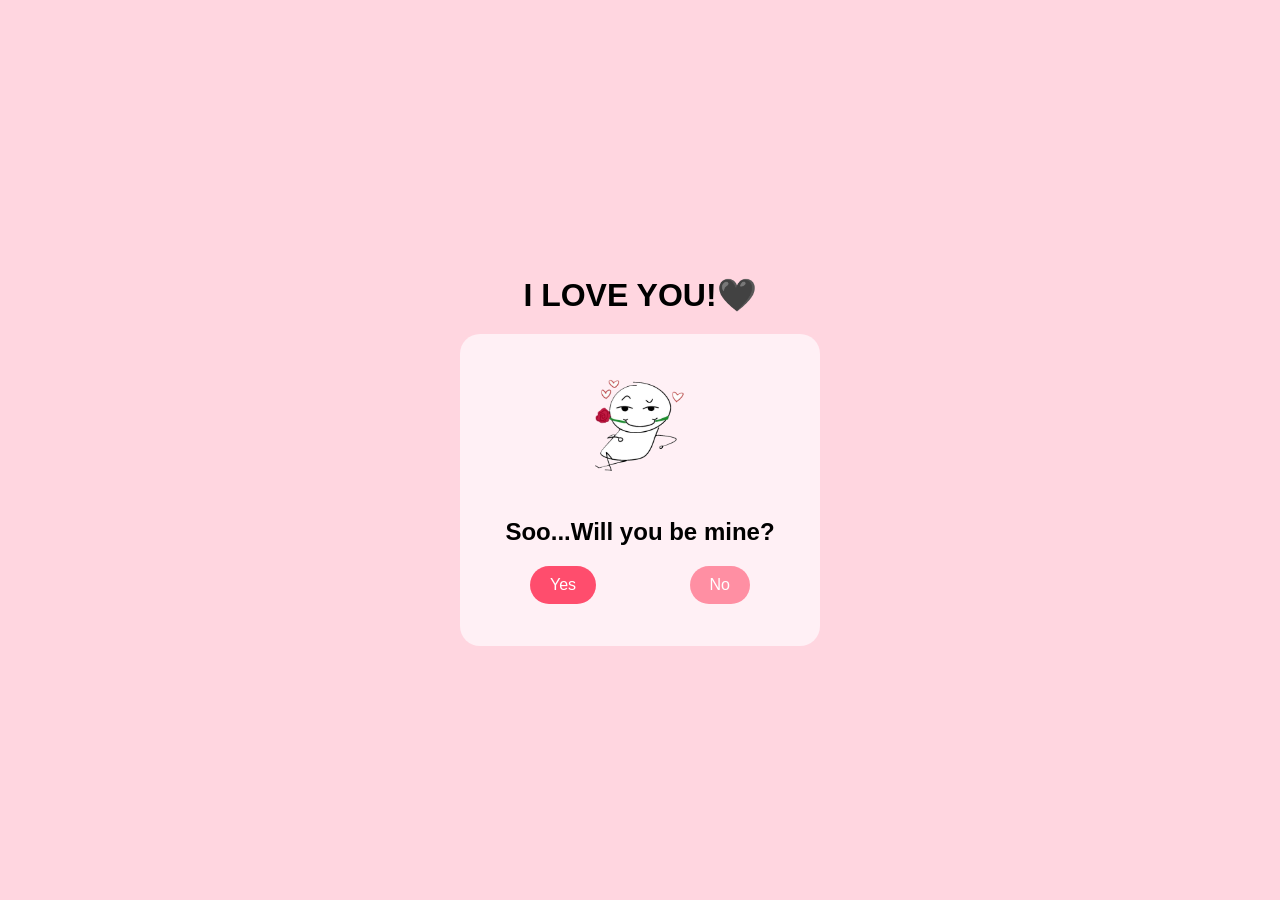
==== index.html @ c4ad3318 "Change title and question in index.html Updated the main title and question text in the HTML." ====
<!DOCTYPE html>
<html lang="en">

    <head>

    <meta name="viewport" content="width=device-width, initial-scale=1.0">
    <title>Hee Hee</title>
    <link rel="icon" href="kiss (1).png" type="image/png">
    <link rel="stylesheet" href="style.css">
    
    </head>
        <body>

        <h1 class="title">I LOVE YOU!🖤</h1>

        <div class="question-container" id="questionContainer">

            <img src="WhatsApp Image 2026-02-04 at 4.46.30 AM (1).png" alt="cute couple" class="image">

            <h2>Soo...Will you be mine?</h2>

            <div class="buttons">
            <button id="yesBtn">Yes</button>
            <button id="noBtn">No</button>
            </div>

        </div>

        <div class="result-container" id="resultContainer">
            <img src="Cute Heart GIF – Cute Heart Bubbu – discover and share GIFs.gif" id="result-img">
        </div>

        <script src="script.js"></script>
        </body>

</html>
---- style.css ----
body {
  margin: 0;
  height: 100vh;
  background: #ffd6e0;
  display: flex;
  flex-direction: column;
  align-items: center;
  justify-content: center;
  font-family: Arial, sans-serif;
}

.title {
  margin-bottom: 20px;
}

.question-container {
  background: #fff0f5;
  padding: 30px;
  border-radius: 20px;
  text-align: center;
  position: relative;
  width: 300px;
}

.image {
  width: 120px;
  margin-bottom: 10px;
}

.buttons {
  margin-top: 20px;
  position: relative;
  height: 50px;
}

button {
  padding: 10px 20px;
  border: none;
  border-radius: 20px;
  font-size: 16px;
  cursor: pointer;
  position: absolute;
}

#yesBtn {
  background: #ff4d6d;
  color: white;
  left: 40px;
}

#noBtn {
  background: #ff8fa3;
  color: white;
  right: 40px;
}

.result-container {
  display: none;
  text-align: center;
}

button {
    transition: transform 0.25s ease;
    position: absolute;
}

.result-container {
  display: none;
  text-align: center;
}

.result-img {
  width: 220px;
}

.result-img {
  animation: fadeIn 0.05s ease;
}

@keyframes fadeIn {
  from { opacity: 0; transform: scale(0.9); }
  to { opacity: 1; transform: scale(1); }
}
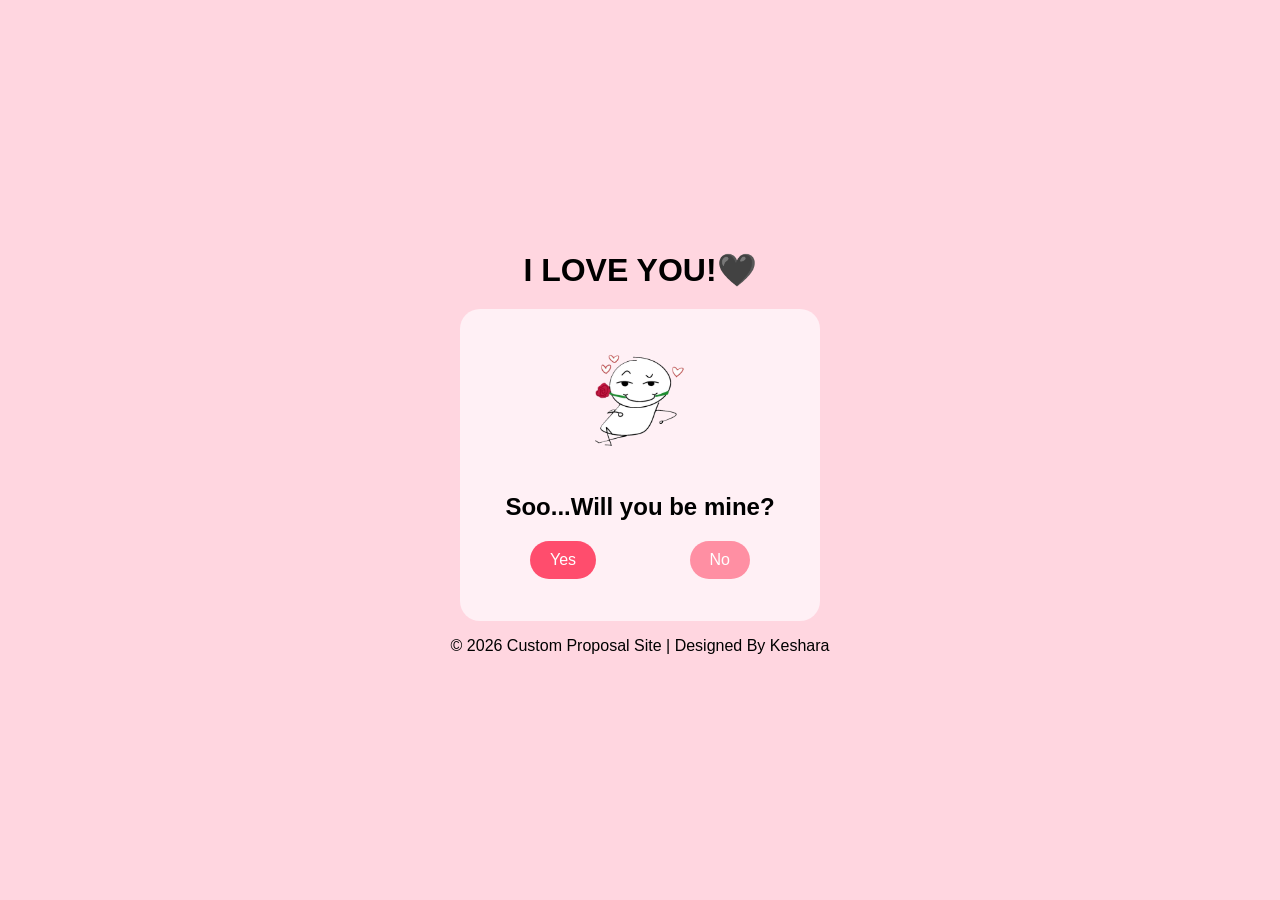
==== commit fc9a8b7c: "Add footer to index.html Added footer with copyright information and designer credit." ====
--- a/index.html
+++ b/index.html
@@ -31,6 +31,11 @@
         </div>
 
         <script src="script.js"></script>
+            
+            <footer class="footer">
+                <p>© 2026 Custom Proposal Site | Designed By Keshara</p>
+            </footer>
+            
         </body>
 
 </html>
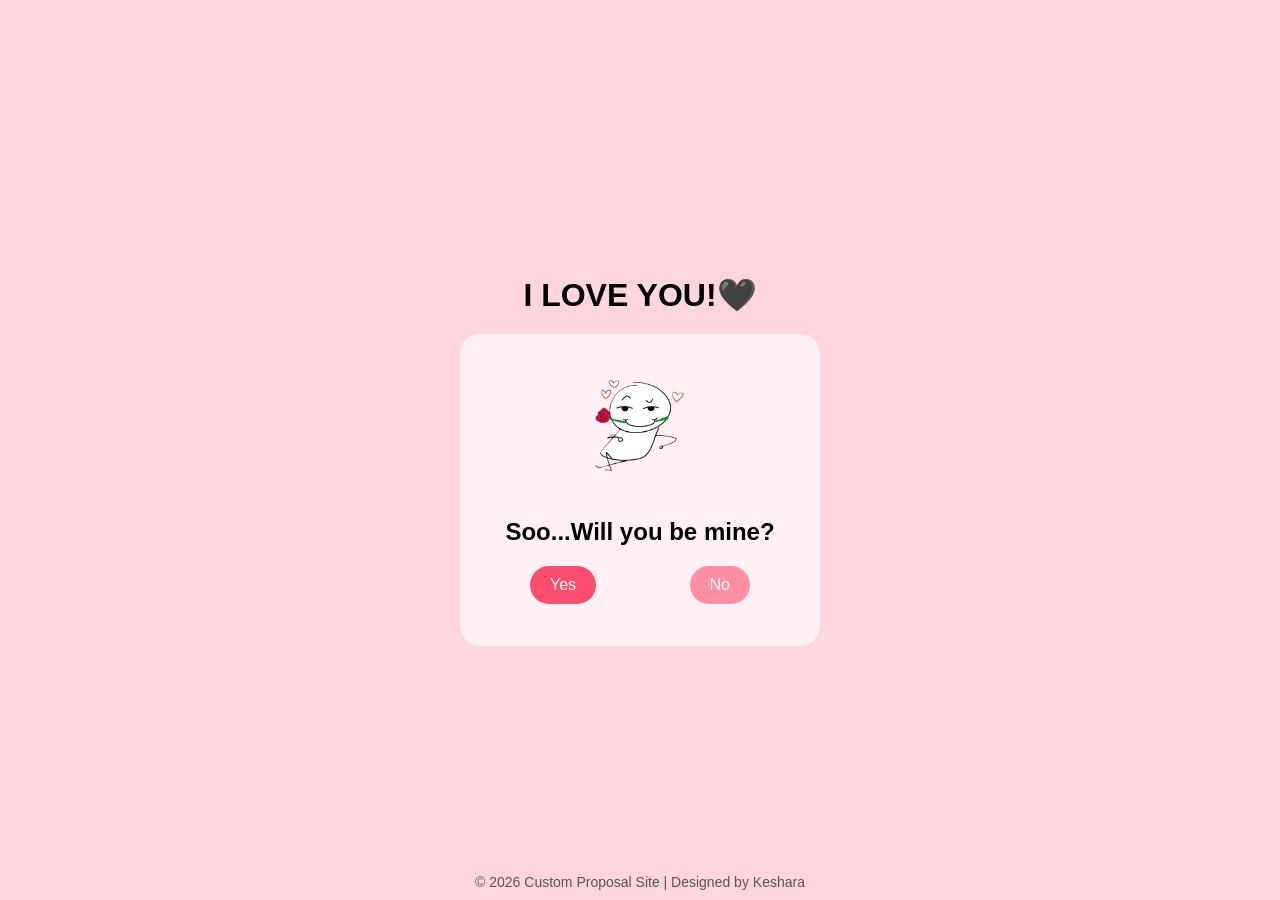
==== commit ffffe0af: "Format HTML document with proper indentation" ====
--- a/index.html
+++ b/index.html
@@ -33,7 +33,7 @@
         <script src="script.js"></script>
             
             <footer class="footer">
-                <p>© 2026 Custom Proposal Site | Designed By Keshara</p>
+                <p>© 2026 Custom Proposal Site | Designed by Keshara</p>
             </footer>
             
         </body>
--- a/style.css
+++ b/style.css
@@ -77,7 +77,21 @@
   animation: fadeIn 0.05s ease;
 }
 
+.footer {
+    position: fixed;
+    bottom: 10px;
+    left: 0;
+    width: 100%;
+    text-align: center;
+    font-size: 14px;
+    color: #555;
+}
+
+.footer p {
+    margin: 0;
+}
+
 @keyframes fadeIn {
   from { opacity: 0; transform: scale(0.9); }
   to { opacity: 1; transform: scale(1); }
-}+}
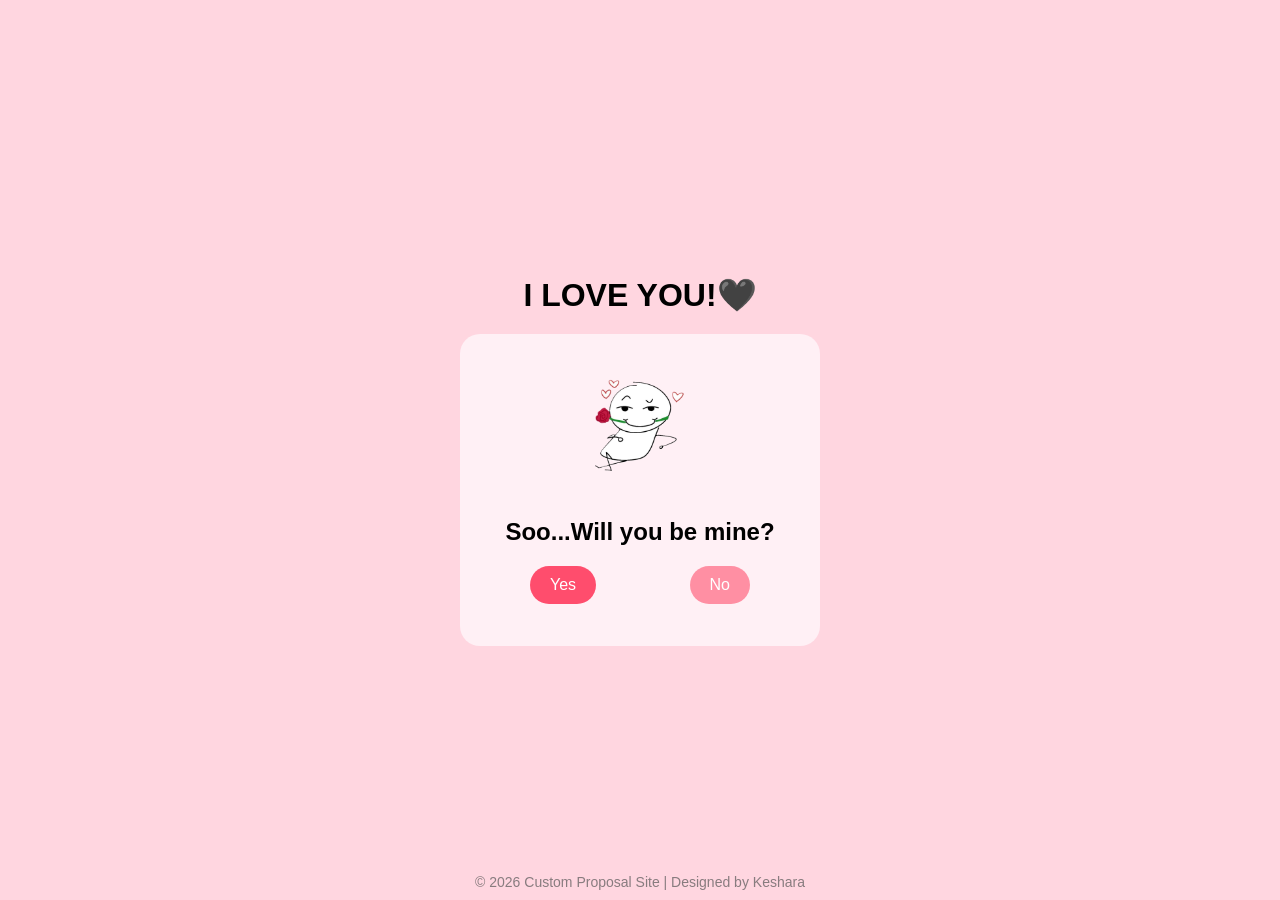
==== commit f37b94bc: "Update title to 'Custom Proposal Site'" ====
--- a/index.html
+++ b/index.html
@@ -4,7 +4,7 @@
     <head>
 
     <meta name="viewport" content="width=device-width, initial-scale=1.0">
-    <title>Hee Hee</title>
+    <title>Custom Proposal Site</title>
     <link rel="icon" href="kiss (1).png" type="image/png">
     <link rel="stylesheet" href="style.css">
     
--- a/style.css
+++ b/style.css
@@ -84,7 +84,7 @@
     width: 100%;
     text-align: center;
     font-size: 14px;
-    color: #555;
+    color: rgba(85,85,85,0.7);
 }
 
 .footer p {
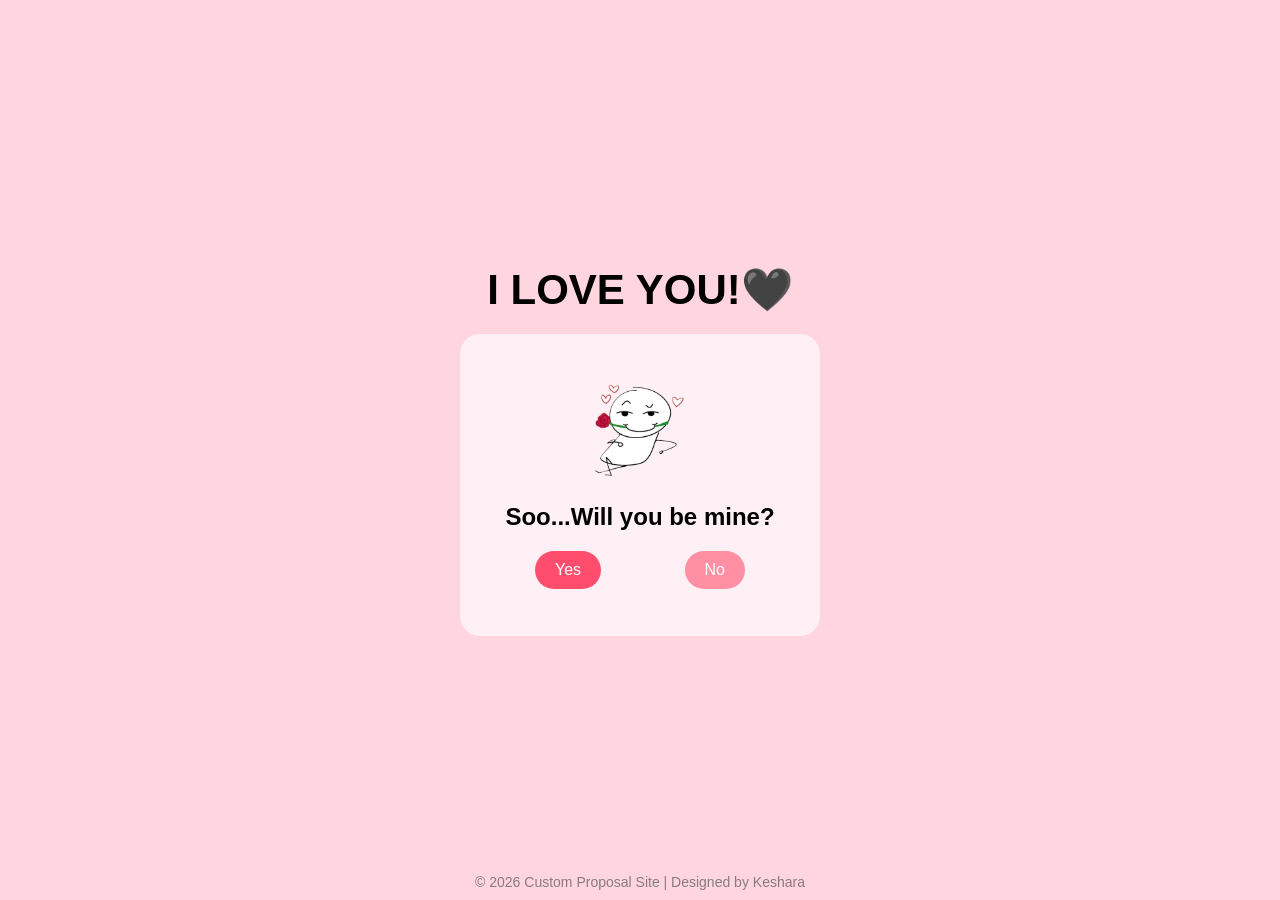
==== commit 753e8593: "Prevent image dragging in index.html Added draggable attribute to images to prevent dragging." ====
--- a/index.html
+++ b/index.html
@@ -15,7 +15,7 @@
 
         <div class="question-container" id="questionContainer">
 
-            <img src="WhatsApp Image 2026-02-04 at 4.46.30 AM (1).png" alt="cute couple" class="image">
+            <img src="WhatsApp Image 2026-02-04 at 4.46.30 AM (1).png" alt="cute couple" class="image" draggable="false" ondragstart="return false;">
 
             <h2>Soo...Will you be mine?</h2>
 
@@ -27,7 +27,7 @@
         </div>
 
         <div class="result-container" id="resultContainer">
-            <img src="Cute Heart GIF – Cute Heart Bubbu – discover and share GIFs.gif" id="result-img">
+            <img src="Cute Heart GIF – Cute Heart Bubbu – discover and share GIFs.gif" id="result-img" draggable="false" ondragstart="return false;">
         </div>
 
         <script src="script.js"></script>
--- a/style.css
+++ b/style.css
@@ -1,30 +1,57 @@
+* {
+  margin: 0;
+  padding: 0;
+  box-sizing: border-box;
+  user-select: none;
+  -webkit-user-select: none;
+}
+
+html,
+body,
+body * {
+  user-select: none !important;
+  -webkit-user-select: none !important;
+  -webkit-touch-callout: none !important;
+}
+
+img {
+  pointer-events: none;
+  user-select: none !important;
+  -webkit-user-drag: none !important;
+}
+
 body {
   margin: 0;
-  height: 100vh;
   background: #ffd6e0;
   display: flex;
   flex-direction: column;
   align-items: center;
   justify-content: center;
   font-family: Arial, sans-serif;
+  min-height: 100vh;
+  overflow-x: hidden;
 }
 
 .title {
   margin-bottom: 20px;
+  text-align: center;
+  font-size: clamp(28px, 7vw, 42px);
 }
 
 .question-container {
   background: #fff0f5;
-  padding: 30px;
+  padding: 35px;
   border-radius: 20px;
   text-align: center;
   position: relative;
-  width: 300px;
+  width: clamp(300px, 32vw, 360px);
 }
 
 .image {
   width: 120px;
   margin-bottom: 10px;
+  pointer-events: none;
+  -webkit-user-drag: none;
 }
 
 .buttons {
@@ -40,6 +67,18 @@
   font-size: 16px;
   cursor: pointer;
   position: absolute;
+  transition: transform 0.25s ease;
+  -webkit-tap-highlight-color: transparent;
+  outline: none;
+  user-select: none;
+  touch-action: manipulation;
+}
+
+button:focus,
+button:active,
+button:focus-visible {
+  outline: none;
+  box-shadow: none;
 }
 
 #yesBtn {
@@ -59,39 +98,55 @@
   text-align: center;
 }
 
-button {
-    transition: transform 0.25s ease;
-    position: absolute;
-}
-
-.result-container {
-  display: none;
-  text-align: center;
-}
-
-.result-img {
+#result-img {
   width: 220px;
-}
-
-.result-img {
+  max-width: 80vw;
   animation: fadeIn 0.05s ease;
+  pointer-events: none;
+  -webkit-user-drag: none;
 }
 
 .footer {
-    position: fixed;
-    bottom: 10px;
-    left: 0;
-    width: 100%;
-    text-align: center;
-    font-size: 14px;
-    color: rgba(85,85,85,0.7);
+  position: fixed;
+  bottom: 10px;
+  left: 0;
+  width: 100%;
+  text-align: center;
+  font-size: 14px;
+  color: rgba(85, 85, 85, 0.7);
 }
 
 .footer p {
-    margin: 0;
+  margin: 0;
+}
+
+@media (max-width: 480px) {
+
+  .question-container {
+    max-width: calc(100vw - 30px);
+  }
+
+  .title {
+    font-size: 32px;
+  }
+
+  .image {
+    width: 95px;
+  }
+
+  .footer {
+    font-size: 11px;
+  }
 }
 
 @keyframes fadeIn {
-  from { opacity: 0; transform: scale(0.9); }
-  to { opacity: 1; transform: scale(1); }
+  from {
+    opacity: 0;
+    transform: scale(0.9);
+  }
+
+  to {
+    opacity: 1;
+    transform: scale(1);
+  }
 }
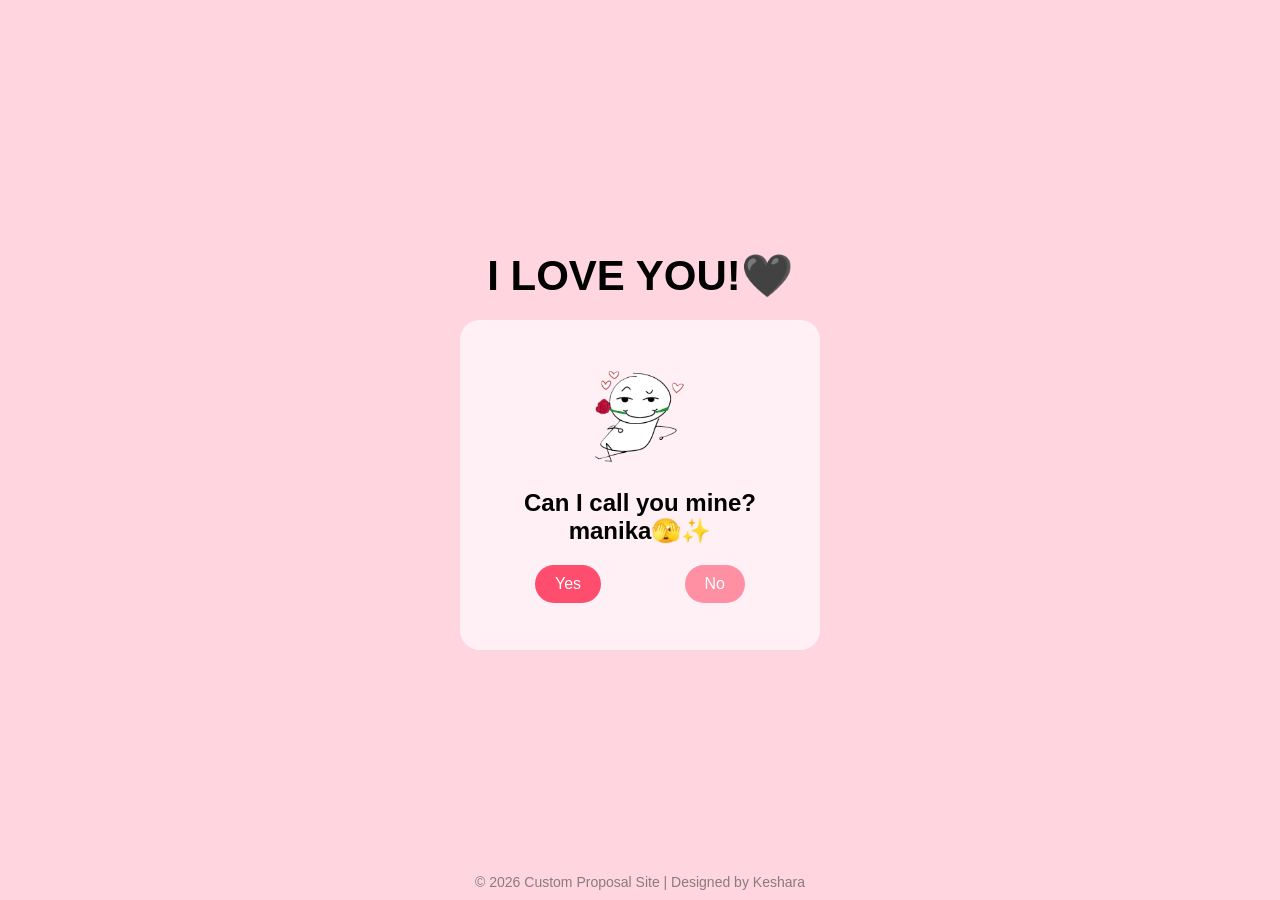
==== commit c55f46ef: "Change question text in index.html Updated the question text in the HTML file." ====
--- a/index.html
+++ b/index.html
@@ -15,19 +15,16 @@
 
         <div class="question-container" id="questionContainer">
 
-            <img src="WhatsApp Image 2026-02-04 at 4.46.30 AM (1).png" alt="cute couple" class="image" draggable="false" ondragstart="return false;">
+            <img src="WhatsApp Image 2026-02-04 at 4.46.30 AM (1).png" alt="cute couple"
+             class="image" draggable="false" ondragstart="return false;">
 
-            <h2>Soo...Will you be mine?</h2>
+            <h2>Can I call you mine? manika🫣✨</h2>
 
             <div class="buttons">
             <button id="yesBtn">Yes</button>
             <button id="noBtn">No</button>
             </div>
 
-        </div>
-
-        <div class="result-container" id="resultContainer">
-            <img src="Cute Heart GIF – Cute Heart Bubbu – discover and share GIFs.gif" id="result-img" draggable="false" ondragstart="return false;">
         </div>
 
         <script src="script.js"></script>
--- a/style.css
+++ b/style.css
@@ -93,19 +93,6 @@
   right: 40px;
 }
 
-.result-container {
-  display: none;
-  text-align: center;
-}
-
-#result-img {
-  width: 220px;
-  max-width: 80vw;
-  animation: fadeIn 0.05s ease;
-  pointer-events: none;
-  -webkit-user-drag: none;
-}
-
 .footer {
   position: fixed;
   bottom: 10px;
@@ -150,3 +137,43 @@
     transform: scale(1);
   }
 }
+
+.accepted-card {
+  background: #fff0f5;
+  padding: 35px;
+  border-radius: 20px;
+  text-align: center;
+  width: fit-content;
+  max-width: 90vw;
+  animation: popupCard 0.7s ease forwards;
+}
+
+.accepted-title {
+  font-size: clamp(28px, 6vw, 42px);
+  margin-bottom: 20px;
+}
+
+.accepted-gif {
+  display: block;
+  width: min(320px, 80vw);
+  border-radius: 15px;
+  margin: 0 auto;
+}
+
+.accepted-text {
+  margin-top: 20px;
+  font-size: clamp(16px, 4vw, 20px);
+  font-weight: bold;
+}
+
+@keyframes popupCard {
+  from {
+    opacity: 0;
+    transform: scale(0.75) translateY(30px);
+  }
+
+  to {
+    opacity: 1;
+    transform: scale(1) translateY(0);
+  }
+}
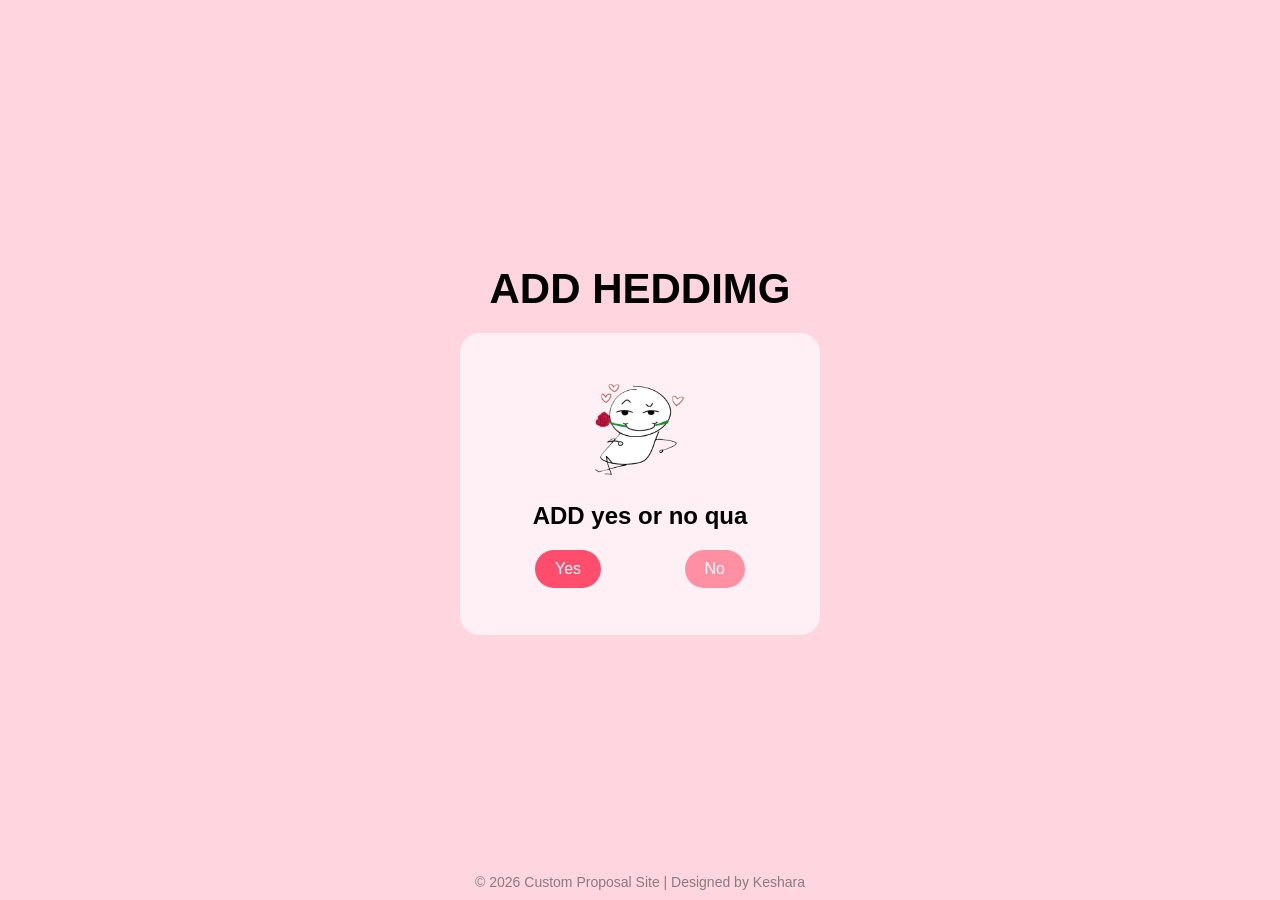
==== commit 19920cfc: "Update heading and question text in index.html" ====
--- a/index.html
+++ b/index.html
@@ -11,14 +11,14 @@
     </head>
         <body>
 
-        <h1 class="title">I LOVE YOU!🖤</h1>
+        <h1 class="title">ADD HEDDIMG</h1>
 
         <div class="question-container" id="questionContainer">
 
             <img src="WhatsApp Image 2026-02-04 at 4.46.30 AM (1).png" alt="cute couple"
              class="image" draggable="false" ondragstart="return false;">
 
-            <h2>Can I call you mine? manika🫣✨</h2>
+            <h2>ADD yes or no qua</h2>
 
             <div class="buttons">
             <button id="yesBtn">Yes</button>
--- a/style.css
+++ b/style.css
@@ -50,8 +50,6 @@
 .image {
   width: 120px;
   margin-bottom: 10px;
-  pointer-events: none;
-  -webkit-user-drag: none;
 }
 
 .buttons {
@@ -107,8 +105,36 @@
   margin: 0;
 }
 
+.accepted-card {
+  background: #fff0f5;
+  padding: 35px;
+  border-radius: 20px;
+  text-align: center;
+  width: min(90vw, 450px);
+  animation: popupCard 0.7s ease forwards;
+}
+
+.accepted-title {
+  font-size: clamp(28px, 6vw, 42px);
+  margin-bottom: 20px;
+  text-align: center;
+}
+
+.accepted-gif {
+  display: block;
+  width: 100%;
+  max-width: 320px;
+  margin: 0 auto;
+  border-radius: 15px;
+}
+
+.accepted-text {
+  margin-top: 20px;
+  font-size: clamp(16px, 4vw, 20px);
+  font-weight: bold;
+}
+
 @media (max-width: 480px) {
-
   .question-container {
     max-width: calc(100vw - 30px);
   }
@@ -124,6 +150,16 @@
   .footer {
     font-size: 11px;
   }
+
+  .accepted-card {
+    width: calc(100vw - 40px);
+    padding: 25px;
+  }
+
+  .accepted-gif {
+    width: 100%;
+    max-width: 320px;
+  }
 }
 
 @keyframes fadeIn {
@@ -138,34 +174,6 @@
   }
 }
 
-.accepted-card {
-  background: #fff0f5;
-  padding: 35px;
-  border-radius: 20px;
-  text-align: center;
-  width: fit-content;
-  max-width: 90vw;
-  animation: popupCard 0.7s ease forwards;
-}
-
-.accepted-title {
-  font-size: clamp(28px, 6vw, 42px);
-  margin-bottom: 20px;
-}
-
-.accepted-gif {
-  display: block;
-  width: min(320px, 80vw);
-  border-radius: 15px;
-  margin: 0 auto;
-}
-
-.accepted-text {
-  margin-top: 20px;
-  font-size: clamp(16px, 4vw, 20px);
-  font-weight: bold;
-}
-
 @keyframes popupCard {
   from {
     opacity: 0;
@@ -176,4 +184,4 @@
     opacity: 1;
     transform: scale(1) translateY(0);
   }
-}+}
